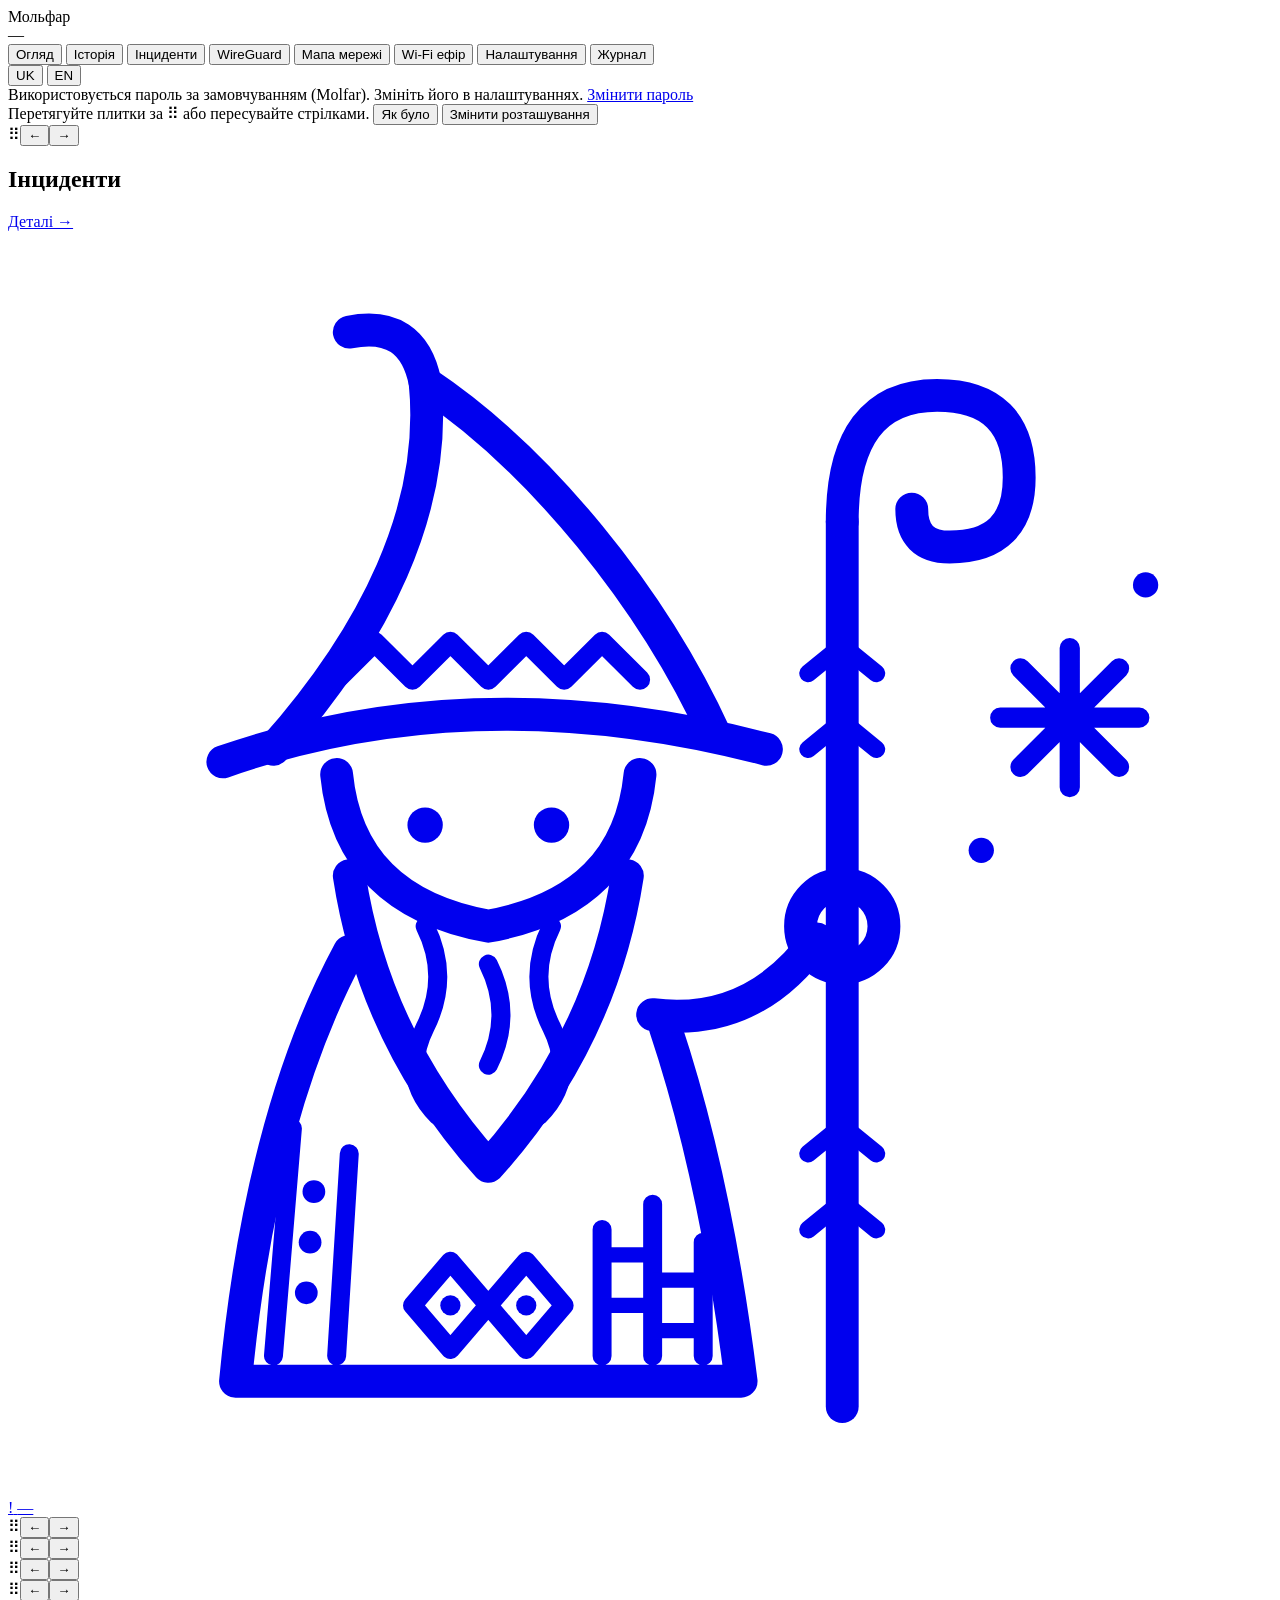
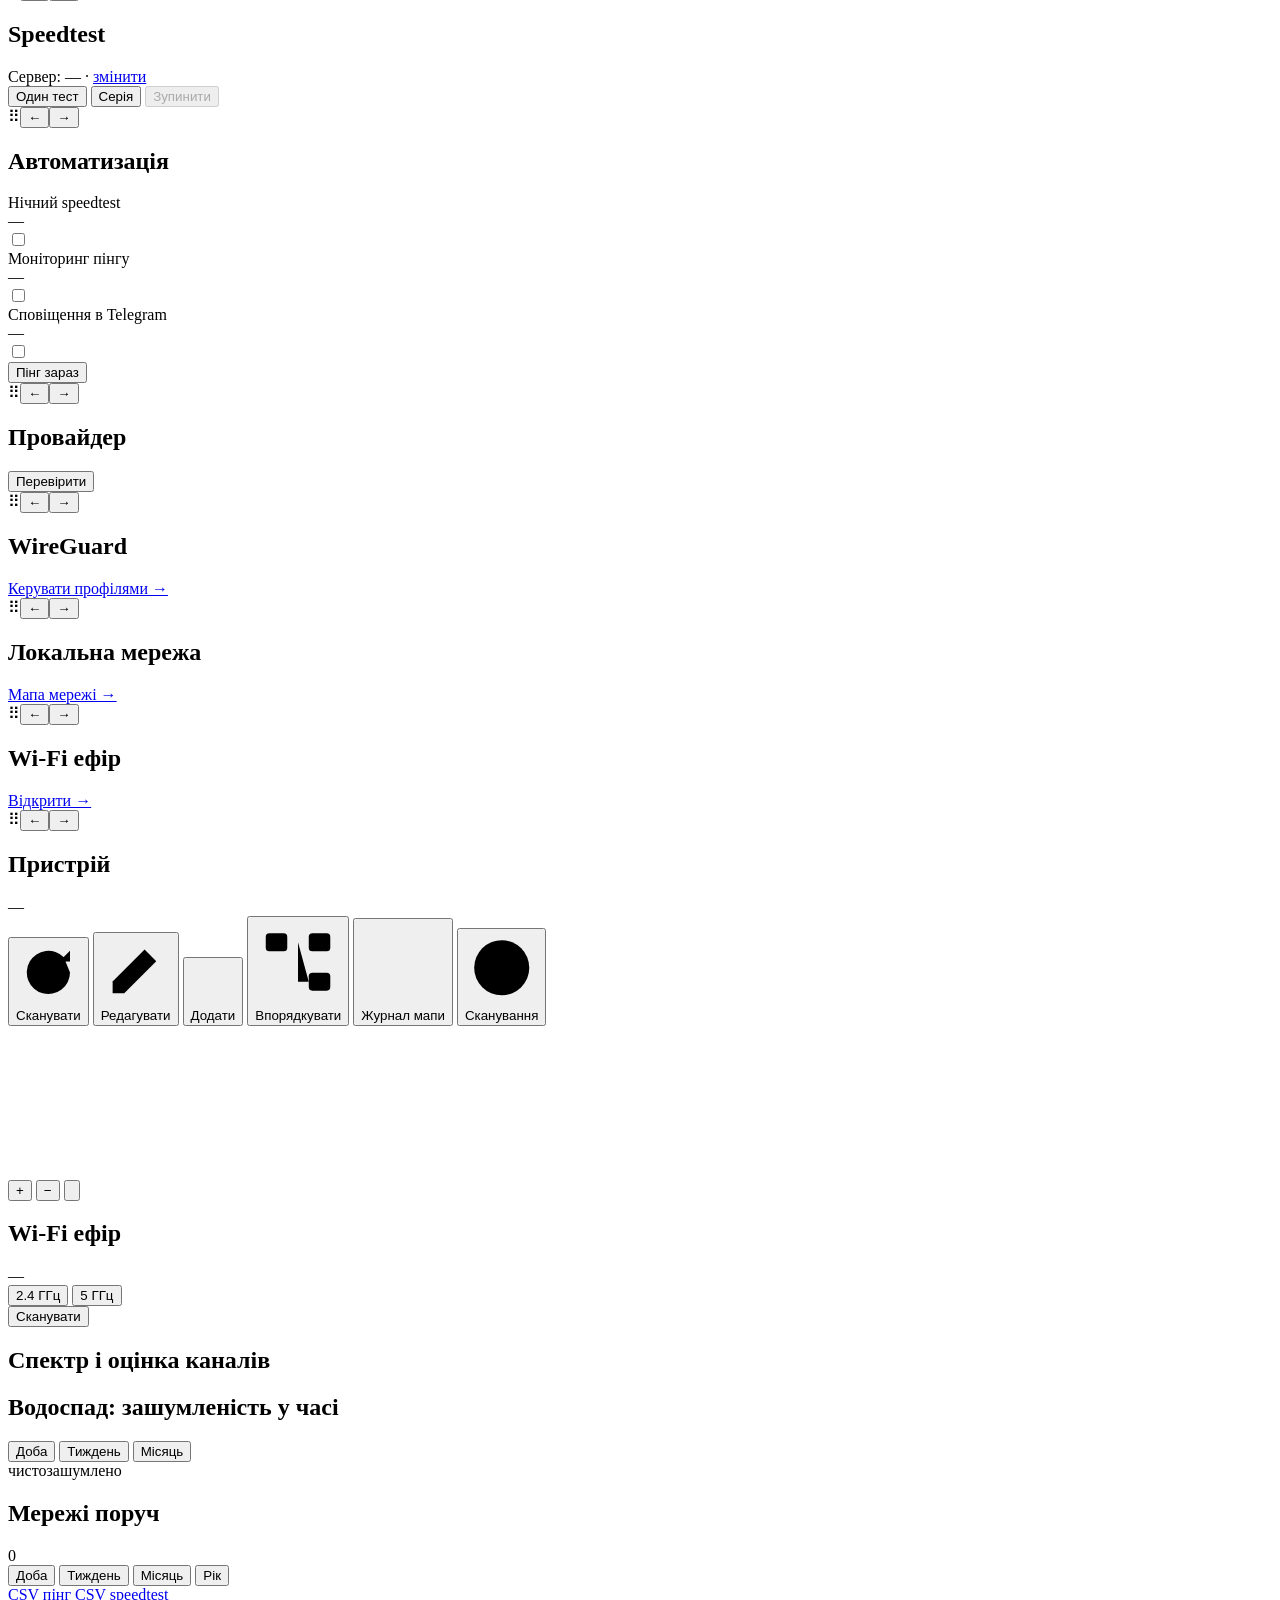
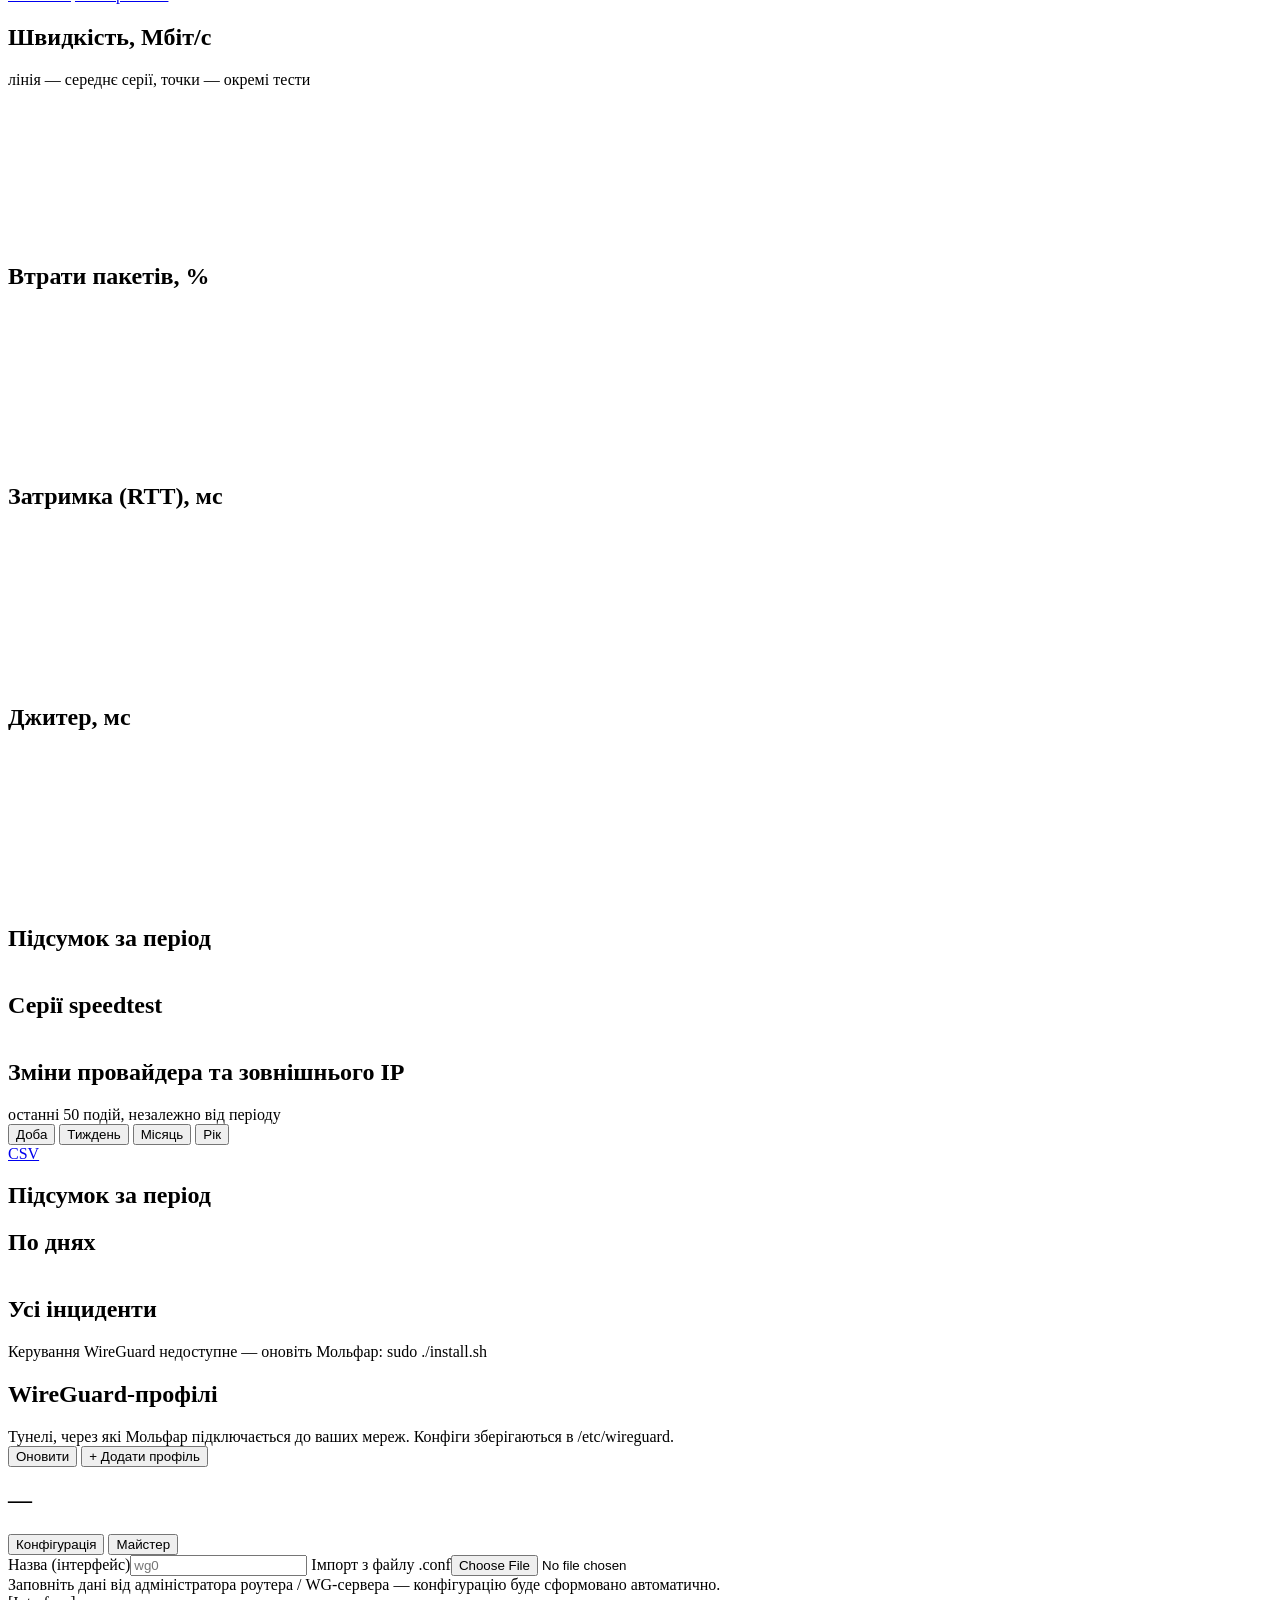
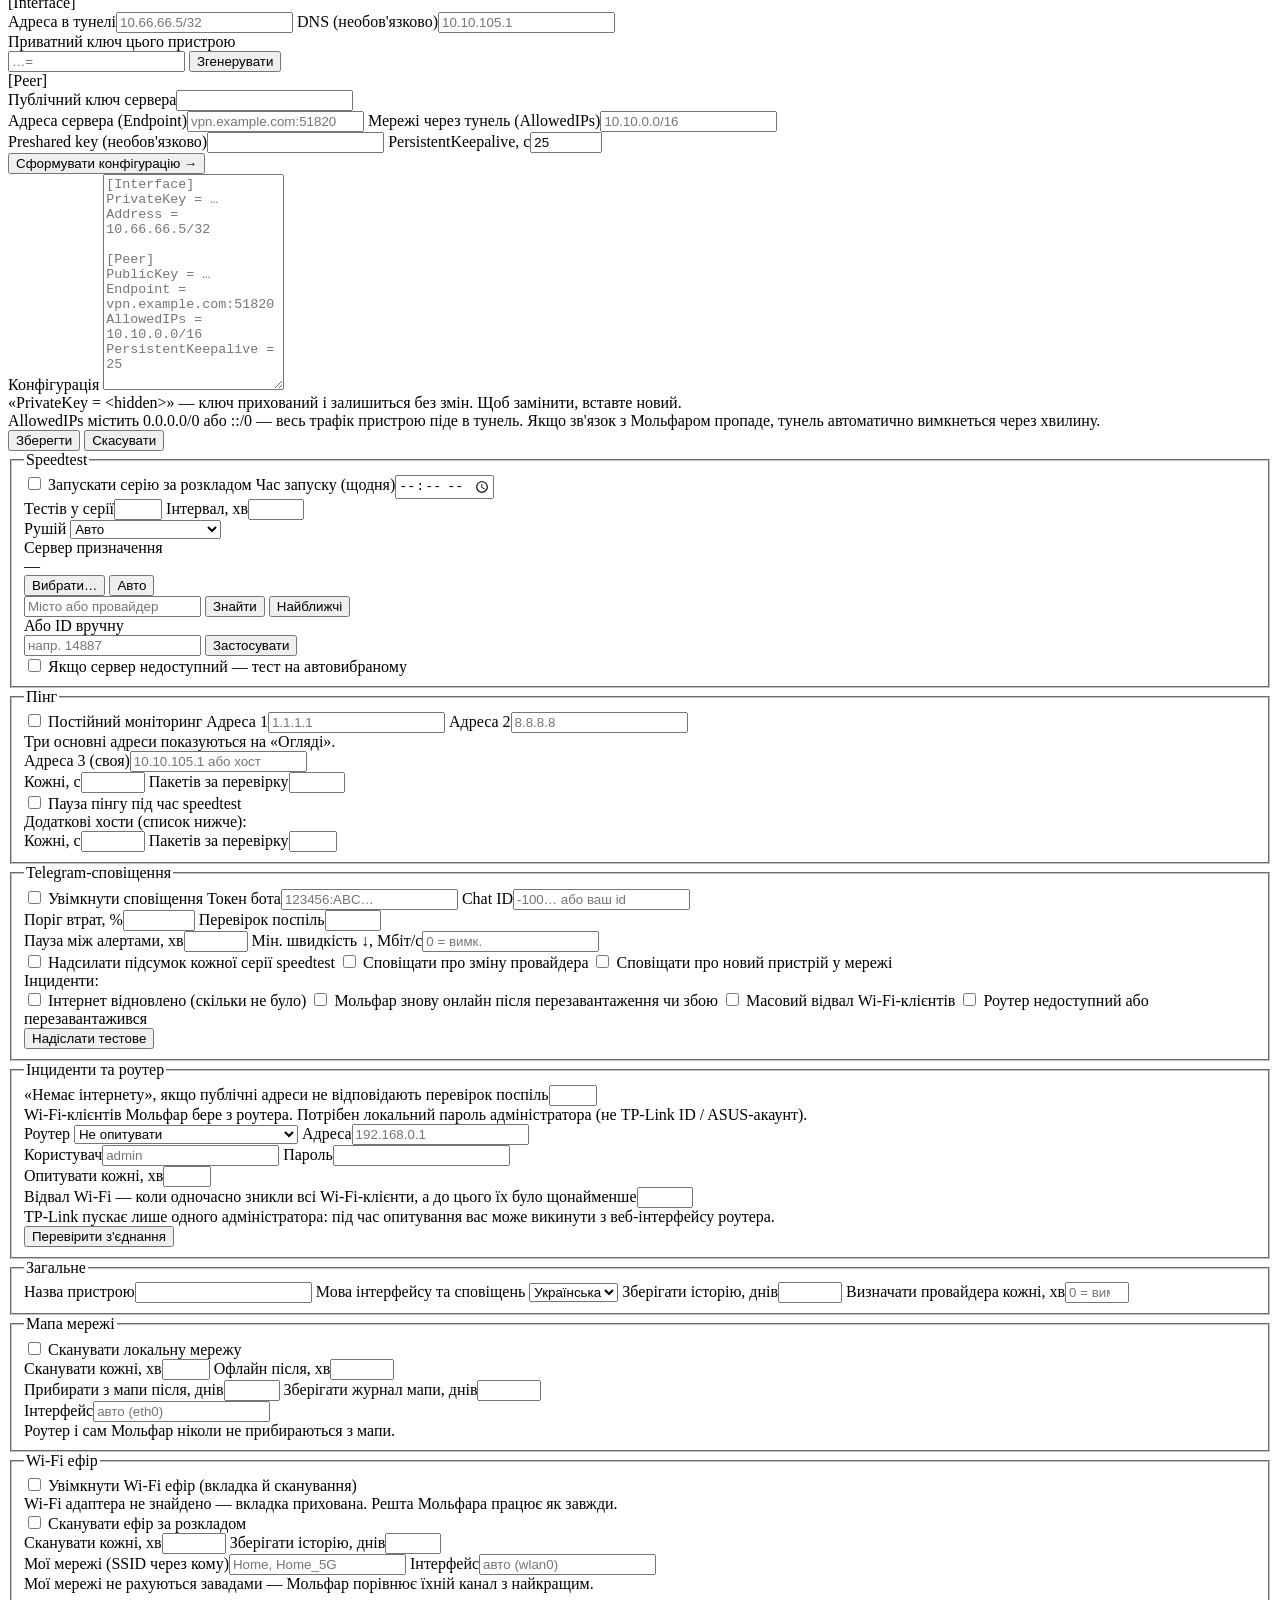
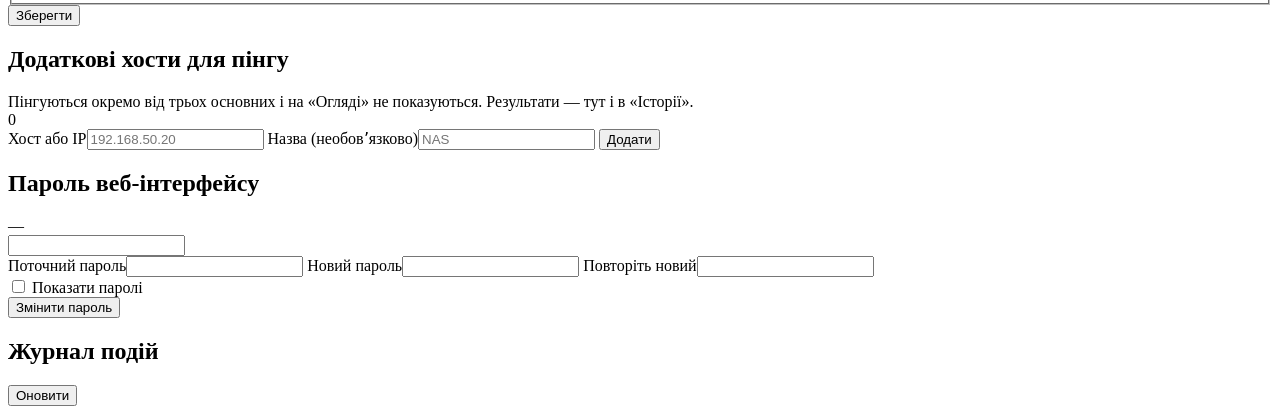
==== advanced-version_docker/molfar/static/index.html @ a14cc126 "update Molfar: add simple and advanced verion + docker compose file" ====
<!doctype html>
<html lang="uk">
<head>
<meta charset="utf-8">
<meta name="viewport" content="width=device-width, initial-scale=1">
<title>Мольфар</title>
<link rel="stylesheet" href="/static/style.css">
<link rel="stylesheet" href="/static/netmap.css">
<link rel="stylesheet" href="/static/wifi.css">
<link rel="icon" href="data:image/svg+xml,<svg xmlns='http://www.w3.org/2000/svg' viewBox='0 0 16 16'><circle cx='8' cy='8' r='6' fill='%2322c55e'/></svg>">
</head>
<body>
<header class="top">
  <div class="brand">
    <span class="dot" id="health-dot"></span>
    <div>
      <div class="title" data-i18n="brand">Мольфар</div>
      <div class="sub" id="device-sub">—</div>
    </div>
  </div>
  <nav class="tabs" id="tabs">
    <button data-tab="overview" class="active" data-i18n="tab_overview">Огляд</button>
    <button data-tab="history" data-i18n="tab_history">Історія</button>
    <button data-tab="incidents" data-i18n="tab_incidents" id="tab-btn-inc">Інциденти</button>
    <button data-tab="wg">WireGuard</button>
    <button data-tab="netmap" data-i18n="tab_netmap">Мапа мережі</button>
    <button data-tab="wifi" data-i18n="tab_wifi" class="hidden">Wi-Fi ефір</button>
    <button data-tab="settings" data-i18n="tab_settings">Налаштування</button>
    <button data-tab="events" data-i18n="tab_events">Журнал</button>
  </nav>
  <div class="seg lang" id="lang-switch" role="group" aria-label="Language">
    <button data-lang="uk">UK</button>
    <button data-lang="en">EN</button>
  </div>
</header>

<main>
  <div id="default-pw-warning" class="notice hidden">
    <span data-i18n="pw_default_warn">Використовується пароль за замовчуванням (Molfar). Змініть його в налаштуваннях.</span>
    <a href="#settings" id="link-password" data-i18n="pw_change_link">Змінити пароль</a>
  </div>

  <!-- ОГЛЯД -->
  <section id="tab-overview" class="tab active">
    <div class="dash-tools">
      <span class="muted small hidden" id="dash-hint" data-i18n="dash_hint">Перетягуйте плитки за ⠿ або пересувайте стрілками.</span>
      <button class="btn small hidden" id="dash-reset" type="button" data-i18n="dash_reset">Як було</button>
      <button class="btn small" id="dash-edit" type="button" aria-pressed="false" data-i18n="dash_edit">Змінити розташування</button>
    </div>
    <div class="dash" id="dash">
      <div class="card tile inc-ind" data-tile="inc"><div class="tile-bar"><span class="tile-grip" aria-hidden="true">⠿</span><button type="button" class="btn small tile-mv" data-mv="-1">←</button><button type="button" class="btn small tile-mv" data-mv="1">→</button></div>
        <div class="card-head"><h2 data-i18n="tab_incidents">Інциденти</h2><a href="#incidents" class="small" data-i18n="ind_details">Деталі →</a></div>
        <a href="#incidents" class="ind-body" id="inc-ind" aria-live="polite">
          <span class="ball ok" id="inc-ball" aria-hidden="true">
            <svg class="logo" xmlns="http://www.w3.org/2000/svg" aria-hidden="true" viewBox="0 0 100 100" fill="none" stroke="currentColor" stroke-width="2.6" stroke-linecap="round" stroke-linejoin="round">
            <g transform="translate(-4 1)">
            <path d="M25 40 C33 31 38 21 37 11 Q36 6 31 7"/>
            <path d="M37 11 C46 17 55 28 60 39"/>
            <path d="M21 41 Q41 34 64 40"/>
            <path d="M30 34.5 l3 -3 3 3 3 -3 3 3 3 -3 3 3 3 -3 3 3" stroke-width="1.6"/>
            <path d="M30 42 Q31 52 42 54 Q53 52 54 42"/>
            <circle cx="37" cy="46" r="1.4" fill="currentColor" stroke="none"/>
            <circle cx="47" cy="46" r="1.4" fill="currentColor" stroke="none"/>
            <path d="M31 50 Q33 63 42 73 Q51 63 53 50"/>
            <path d="M37 54 q2 4 0 8 q-2 4 1 7" stroke-width="1.5"/>
            <path d="M42 57 q2 4 0 8" stroke-width="1.5"/>
            <path d="M47 54 q-2 4 0 8 q2 4 -1 7" stroke-width="1.5"/>
            <path d="M31 56 Q24 69 22 90 L62 90 Q60 74 56 62"/>
            <path d="M26.5 70 L25 88 M31 72 L30 88" stroke-width="1.5"/>
            <circle cx="28.2" cy="75" r="0.9" fill="currentColor" stroke="none"/>
            <circle cx="27.9" cy="79" r="0.9" fill="currentColor" stroke="none"/>
            <circle cx="27.6" cy="83" r="0.9" fill="currentColor" stroke="none"/>
            <path d="M51 78 v10 M55 76 v12 M59 79 v9" stroke-width="1.5"/>
            <path d="M51 80 h4 M51 84 h4 M55 82 h4 M55 86 h4" stroke-width="1.2"/>
            <path d="M36 84 l3 -3.5 3 3.5 -3 3.5z M42 84 l3 -3.5 3 3.5 -3 3.5z" stroke-width="1.5"/>
            <circle cx="39" cy="84" r="0.8" fill="currentColor" stroke="none"/>
            <circle cx="45" cy="84" r="0.8" fill="currentColor" stroke="none"/>
            <path d="M55 61 Q63 62 68 55"/>
            <circle cx="70" cy="54" r="3.3"/>
            <path d="M70 92 L70 22"/>
            <path d="M70 22 Q70 12 77.5 12 Q84 12 84 18.5 Q84 24 78.5 24 Q75.5 24 75.5 21"/>
            <path d="M67.3 34 l2.7 -2.2 2.7 2.2 M67.3 40 l2.7 -2.2 2.7 2.2 M67.3 72 l2.7 -2.2 2.7 2.2 M67.3 78 l2.7 -2.2 2.7 2.2" stroke-width="1.4"/>
            <path d="M88 32 v11 M82.5 37.5 h11 M84.1 33.6 l7.8 7.8 M91.9 33.6 l-7.8 7.8" stroke-width="1.6"/>
            <circle cx="88" cy="37.5" r="1.4" fill="currentColor" stroke="none"/>
            <circle cx="81" cy="48" r="1" fill="currentColor" stroke="none"/>
            <circle cx="94" cy="27" r="1" fill="currentColor" stroke="none"/>
            </g>
            </svg>
            <span class="mark">!</span>
          </span>
          <span class="ind-text"><span class="ind-title" id="inc-ind-title">—</span><span class="muted small" id="inc-ind-sub"></span></span>
        </a>
      </div>
      <div class="card ping-card tile" data-tile="ping1"><div class="tile-bar"><span class="tile-grip" aria-hidden="true">⠿</span><button type="button" class="btn small tile-mv" data-mv="-1">←</button><button type="button" class="btn small tile-mv" data-mv="1">→</button></div><div class="tile-body"></div></div>
      <div class="card ping-card tile" data-tile="ping2"><div class="tile-bar"><span class="tile-grip" aria-hidden="true">⠿</span><button type="button" class="btn small tile-mv" data-mv="-1">←</button><button type="button" class="btn small tile-mv" data-mv="1">→</button></div><div class="tile-body"></div></div>
      <div class="card ping-card tile" data-tile="ping3"><div class="tile-bar"><span class="tile-grip" aria-hidden="true">⠿</span><button type="button" class="btn small tile-mv" data-mv="-1">←</button><button type="button" class="btn small tile-mv" data-mv="1">→</button></div><div class="tile-body"></div></div>

      <div class="card tile wide" data-tile="speed"><div class="tile-bar"><span class="tile-grip" aria-hidden="true">⠿</span><button type="button" class="btn small tile-mv" data-mv="-1">←</button><button type="button" class="btn small tile-mv" data-mv="1">→</button></div>
        <div class="card-head">
          <h2>Speedtest</h2>
          <span class="muted small" id="speed-engine"></span>
        </div>
        <div id="speed-progress" class="progress hidden"></div>
        <div class="metrics" id="speed-metrics"></div>
        <div class="muted small" id="speed-meta"></div>
        <div class="small" style="margin-top:6px"><span data-i18n="server">Сервер</span>: <span id="speed-server">—</span> · <a href="#settings" id="link-server" data-i18n="change">змінити</a></div>
        <div class="actions">
          <button class="btn primary" id="btn-single" data-i18n="btn_single">Один тест</button>
          <button class="btn" id="btn-series" data-i18n="btn_series">Серія</button>
          <button class="btn danger" id="btn-stop" disabled data-i18n="btn_stop">Зупинити</button>
        </div>
      </div>

      <div class="card tile wide" data-tile="auto"><div class="tile-bar"><span class="tile-grip" aria-hidden="true">⠿</span><button type="button" class="btn small tile-mv" data-mv="-1">←</button><button type="button" class="btn small tile-mv" data-mv="1">→</button></div>
        <div class="card-head"><h2 data-i18n="automation">Автоматизація</h2></div>
        <div class="toggle-row">
          <div>
            <div data-i18n="auto_speedtest">Нічний speedtest</div>
            <div class="muted small" id="sched-info">—</div>
          </div>
          <label class="switch"><input type="checkbox" id="tg-speedtest"><span></span></label>
        </div>
        <div class="toggle-row">
          <div>
            <div data-i18n="auto_ping">Моніторинг пінгу</div>
            <div class="muted small" id="ping-info">—</div>
          </div>
          <label class="switch"><input type="checkbox" id="tg-ping"><span></span></label>
        </div>
        <div class="toggle-row">
          <div>
            <div data-i18n="auto_alerts">Сповіщення в Telegram</div>
            <div class="muted small" id="alert-info">—</div>
          </div>
          <label class="switch"><input type="checkbox" id="tg-alert"><span></span></label>
        </div>
        <div class="actions">
          <button class="btn" id="btn-ping" data-i18n="btn_ping">Пінг зараз</button>
        </div>
      </div>

      <div class="card isp-card tile" data-tile="isp"><div class="tile-bar"><span class="tile-grip" aria-hidden="true">⠿</span><button type="button" class="btn small tile-mv" data-mv="-1">←</button><button type="button" class="btn small tile-mv" data-mv="1">→</button></div>
        <div class="card-head"><h2 data-i18n="isp_title">Провайдер</h2><button class="btn small" id="btn-isp-check" data-i18n="isp_check">Перевірити</button></div>
        <div id="isp"></div>
      </div>
      <div class="card tile" data-tile="wg"><div class="tile-bar"><span class="tile-grip" aria-hidden="true">⠿</span><button type="button" class="btn small tile-mv" data-mv="-1">←</button><button type="button" class="btn small tile-mv" data-mv="1">→</button></div>
        <div class="card-head"><h2>WireGuard</h2><a href="#wg" class="small" data-i18n="wg_manage">Керувати профілями →</a></div>
        <div id="wg"></div>
      </div>
      <div class="card tile" data-tile="lan"><div class="tile-bar"><span class="tile-grip" aria-hidden="true">⠿</span><button type="button" class="btn small tile-mv" data-mv="-1">←</button><button type="button" class="btn small tile-mv" data-mv="1">→</button></div>
        <div class="card-head"><h2 data-i18n="lan_title">Локальна мережа</h2><a href="#netmap" class="small" data-i18n="lan_open">Мапа мережі →</a></div>
        <div id="lan"></div>
      </div>
      <div class="card tile hidden" data-tile="wifi"><div class="tile-bar"><span class="tile-grip" aria-hidden="true">⠿</span><button type="button" class="btn small tile-mv" data-mv="-1">←</button><button type="button" class="btn small tile-mv" data-mv="1">→</button></div>
        <div class="card-head"><h2 data-i18n="tab_wifi">Wi-Fi ефір</h2><a href="#wifi" class="small" data-i18n="wf_open">Відкрити →</a></div>
        <div id="wifi-tile"></div>
      </div>
      <div class="card tile" data-tile="sys"><div class="tile-bar"><span class="tile-grip" aria-hidden="true">⠿</span><button type="button" class="btn small tile-mv" data-mv="-1">←</button><button type="button" class="btn small tile-mv" data-mv="1">→</button></div>
        <div class="card-head"><h2 data-i18n="device">Пристрій</h2></div>
        <div id="sys" class="kv"></div>
      </div>
    </div>
  </section>

  <!-- МАПА МЕРЕЖІ -->
  <section id="tab-netmap" class="tab">
    <div class="nm-toolbar">
      <div class="nm-summary">
        <div class="nm-chips" id="nm-chips"></div>
        <div class="muted small" id="nm-scanline">—</div>
      </div>
      <div class="nm-tools">
        <button class="btn small" id="nm-scan" type="button"><svg viewBox="0 0 24 24" aria-hidden="true"><path d="M20 12a8 8 0 1 1-2.3-5.6M20 4v4h-4"/></svg><span data-i18n="nm_scan_now">Сканувати</span></button>
        <button class="btn small" id="nm-edit" type="button" aria-pressed="false"><svg viewBox="0 0 24 24" aria-hidden="true"><path d="M4 20h4L19 9l-4-4L4 16z"/><path d="M13.5 6.5l4 4"/></svg><span data-i18n="nm_edit">Редагувати</span></button>
        <button class="btn small" id="nm-add" type="button"><svg viewBox="0 0 24 24" aria-hidden="true"><path d="M12 5v14M5 12h14"/></svg><span data-i18n="nm_add">Додати</span></button>
        <button class="btn small" id="nm-auto" type="button"><svg viewBox="0 0 24 24" aria-hidden="true"><rect x="3" y="4" width="6" height="5" rx="1"/><rect x="15" y="4" width="6" height="5" rx="1"/><rect x="15" y="15" width="6" height="5" rx="1"/><path d="M9 6.5h6M12 6.5v11h3"/></svg><span data-i18n="nm_arrange">Впорядкувати</span></button>
        <button class="btn small" id="nm-log" type="button"><svg viewBox="0 0 24 24" aria-hidden="true"><path d="M8 6h12M8 12h12M8 18h12M4 6h.01M4 12h.01M4 18h.01"/></svg><span data-i18n="nm_log">Журнал мапи</span></button>
        <button class="btn small" id="nm-info" type="button"><svg viewBox="0 0 24 24" aria-hidden="true"><circle cx="12" cy="12" r="9"/><path d="M12 11v6M12 7.5v.01"/></svg><span data-i18n="nm_scan_state">Сканування</span></button>
      </div>
    </div>
    <div class="nm-wrap" id="nm-wrap">
      <svg id="nm-cv" role="img"><g id="nm-world"><g id="nm-edges"></g><g id="nm-nodes"></g></g></svg>
      <div class="nm-hint hidden" id="nm-hint" data-i18n="nm_hint_edit"></div>
      <div class="nm-banner hidden" id="nm-banner"></div>
      <div class="nm-legend" id="nm-legend"></div>
      <div class="nm-zoom">
        <button class="btn" id="nm-z-in" type="button">+</button>
        <button class="btn" id="nm-z-out" type="button">−</button>
        <button class="btn" id="nm-z-fit" type="button"><svg viewBox="0 0 24 24" aria-hidden="true"><path d="M4 9V4h5M20 9V4h-5M4 15v5h5M20 15v5h-5"/></svg></button>
      </div>
      <aside class="nm-panel hidden" id="nm-panel"></aside>
      <div class="nm-toast hidden" id="nm-toast"></div>
    </div>
  </section>

  <!-- WI-FI ЕФІР -->
  <section id="tab-wifi" class="tab">
    <div class="toolbar">
      <div>
        <h2 data-i18n="tab_wifi">Wi-Fi ефір</h2>
        <div class="muted small" id="wf-line">—</div>
      </div>
      <div class="toolbar-right">
        <div class="seg" id="wf-band" role="group" aria-label="Band">
          <button type="button" data-band="2.4">2.4 ГГц</button>
          <button type="button" data-band="5">5 ГГц</button>
        </div>
        <button class="btn primary" id="wf-scan" type="button" data-i18n="wf_scan">Сканувати</button>
      </div>
    </div>
    <div id="wf-notice"></div>
    <div id="wf-body" class="hidden">
      <div class="card" id="wf-rec"></div>
      <div class="card">
        <div class="card-head"><h2 data-i18n="wf_spec_title">Спектр і оцінка каналів</h2></div>
        <div class="wf-plot" id="wf-spec"></div>
        <div class="wf-legend" id="wf-spec-legend"></div>
        <div class="muted small wf-dfs-note hidden" id="wf-dfs-note"></div>
      </div>
      <div class="card">
        <div class="card-head">
          <div><h2 data-i18n="wf_fall_title">Водоспад: зашумленість у часі</h2><div class="muted small" id="wf-fall-n"></div></div>
          <div class="seg" id="wf-range" role="group">
            <button type="button" data-range="day" data-i18n="wf_r_day">Доба</button>
            <button type="button" data-range="week" data-i18n="wf_r_week">Тиждень</button>
            <button type="button" data-range="month" data-i18n="wf_r_month">Місяць</button>
          </div>
        </div>
        <div class="wf-plot" id="wf-fall"></div>
        <div class="wf-legend"><span data-i18n="wf_lvl_ok">чисто</span><span class="wf-grad" aria-hidden="true"></span><span data-i18n="wf_lvl_bad">зашумлено</span></div>
        <div class="wf-period" id="wf-period"></div>
      </div>
      <div class="card">
        <div class="card-head"><h2 data-i18n="wf_nets_title">Мережі поруч</h2><span class="badge" id="wf-net-count">0</span></div>
        <div class="table-wrap"><table id="wf-table" class="wf-table"></table></div>
      </div>
    </div>
  </section>

  <!-- ІСТОРІЯ -->
  <section id="tab-history" class="tab">
    <div class="toolbar">
      <div class="seg" id="range">
        <button data-r="day" class="active" data-i18n="r_day">Доба</button>
        <button data-r="week" data-i18n="r_week">Тиждень</button>
        <button data-r="month" data-i18n="r_month">Місяць</button>
        <button data-r="year" data-i18n="r_year">Рік</button>
      </div>
      <div class="toolbar-right">
        <a class="btn small" id="csv-ping" href="#" data-i18n="csv_ping">CSV пінг</a>
        <a class="btn small" id="csv-speed" href="#">CSV speedtest</a>
      </div>
    </div>

    <div class="card">
      <div class="card-head"><h2 data-i18n="h_speed">Швидкість, Мбіт/с</h2><span class="muted small" data-i18n="h_speed_note">лінія — середнє серії, точки — окремі тести</span></div>
      <div class="chart"><canvas id="ch-speed"></canvas></div>
    </div>
    <div class="card">
      <div class="card-head"><h2 data-i18n="h_loss">Втрати пакетів, %</h2></div>
      <div class="chart"><canvas id="ch-loss"></canvas></div>
    </div>
    <div class="grid two">
      <div class="card">
        <div class="card-head"><h2 data-i18n="h_rtt">Затримка (RTT), мс</h2></div>
        <div class="chart"><canvas id="ch-rtt"></canvas></div>
      </div>
      <div class="card">
        <div class="card-head"><h2 data-i18n="h_jitter">Джитер, мс</h2></div>
        <div class="chart"><canvas id="ch-jitter"></canvas></div>
      </div>
    </div>
    <div class="card">
      <div class="card-head"><h2 data-i18n="h_summary">Підсумок за період</h2></div>
      <div class="table-wrap"><table id="summary-table"></table></div>
    </div>
    <div class="card">
      <div class="card-head"><h2 data-i18n="h_series">Серії speedtest</h2></div>
      <div class="table-wrap"><table id="series-table"></table></div>
    </div>
    <div class="card">
      <div class="card-head"><h2 data-i18n="h_isp_history">Зміни провайдера та зовнішнього IP</h2><span class="muted small" data-i18n="h_isp_history_note">останні 50 подій, незалежно від періоду</span></div>
      <div class="table-wrap"><table id="isp-table"></table></div>
    </div>
  </section>

  <!-- ІНЦИДЕНТИ -->
  <section id="tab-incidents" class="tab">
    <div class="toolbar">
      <div class="seg" id="inc-range">
        <button data-r="day" class="active" data-i18n="r_day">Доба</button>
        <button data-r="week" data-i18n="r_week">Тиждень</button>
        <button data-r="month" data-i18n="r_month">Місяць</button>
        <button data-r="year" data-i18n="r_year">Рік</button>
      </div>
      <div class="toolbar-right">
        <span id="inc-now"></span>
        <a class="btn small" id="csv-inc" href="#">CSV</a>
      </div>
    </div>
    <div class="card inc-card">
      <div class="card-head"><h2 data-i18n="inc_summary">Підсумок за період</h2></div>
      <div class="inc-tiles" id="inc-tiles"></div>
      <div class="inc-timeline" id="inc-timeline"></div>
    </div>
    <div class="card inc-card">
      <div class="card-head"><h2 id="inc-period-title" data-i18n="h_inc_by_period">По днях</h2></div>
      <div class="table-wrap"><table id="inc-period-table" class="inc-period"></table></div>
    </div>
    <div class="card inc-card">
      <div class="card-head"><h2 data-i18n="h_inc_list">Усі інциденти</h2></div>
      <div class="table-wrap"><table id="inc-table"></table></div>
    </div>
  </section>

  <!-- WIREGUARD -->
  <section id="tab-wg" class="tab">
    <div id="wg-unavailable" class="notice hidden"><span data-i18n="wg_unavail_notice">Керування WireGuard недоступне — оновіть Мольфар: sudo ./install.sh</span></div>
    <div class="toolbar">
      <div>
        <h2 data-i18n="wg_profiles">WireGuard-профілі</h2>
        <div class="muted small" data-i18n="wg_profiles_note">Тунелі, через які Мольфар підключається до ваших мереж. Конфіги зберігаються в /etc/wireguard.</div>
      </div>
      <div class="toolbar-right">
        <button class="btn small" id="btn-wg-reload" data-i18n="refresh">Оновити</button>
        <button class="btn primary small" id="btn-wg-add" data-i18n="wg_add">+ Додати профіль</button>
      </div>
    </div>

    <form id="wg-editor" class="card hidden" autocomplete="off">
      <div class="card-head">
        <h2 id="wg-editor-title">—</h2>
        <div class="seg" id="wg-mode">
          <button type="button" data-mode="text" class="active" data-i18n="wg_mode_text">Конфігурація</button>
          <button type="button" data-mode="wizard" data-i18n="wg_mode_wizard">Майстер</button>
        </div>
      </div>
      <div class="row2">
        <label><span data-i18n="wg_name">Назва (інтерфейс)</span><input type="text" name="name" maxlength="15" placeholder="wg0" required></label>
        <label class="file-label"><span data-i18n="wg_import">Імпорт з файлу .conf</span><input type="file" id="wg-file" accept=".conf,text/plain"></label>
      </div>

      <div id="wg-wizard" class="hidden">
        <div class="muted small" data-i18n="wg_wizard_note">Заповніть дані від адміністратора роутера / WG-сервера — конфігурацію буде сформовано автоматично.</div>
        <div class="wg-section-title">[Interface]</div>
        <div class="row2">
          <label><span data-i18n="wg_w_address">Адреса в тунелі</span><input type="text" name="w_address" placeholder="10.66.66.5/32"></label>
          <label><span data-i18n="wg_w_dns">DNS (необов'язково)</span><input type="text" name="w_dns" placeholder="10.10.105.1"></label>
        </div>
        <label><span data-i18n="wg_w_privkey">Приватний ключ цього пристрою</span>
          <div class="search-row">
            <input type="text" name="w_privkey" class="mono" placeholder="…=" spellcheck="false">
            <button type="button" class="btn small" id="btn-wg-keygen" data-i18n="wg_w_gen">Згенерувати</button>
          </div>
        </label>
        <div class="small" id="wg-w-pub"></div>
        <div class="wg-section-title">[Peer]</div>
        <label><span data-i18n="wg_w_peerpub">Публічний ключ сервера</span><input type="text" name="w_peerpub" class="mono" spellcheck="false"></label>
        <div class="row2">
          <label><span data-i18n="wg_w_endpoint">Адреса сервера (Endpoint)</span><input type="text" name="w_endpoint" placeholder="vpn.example.com:51820"></label>
          <label><span data-i18n="wg_w_allowed">Мережі через тунель (AllowedIPs)</span><input type="text" name="w_allowed" placeholder="10.10.0.0/16"></label>
        </div>
        <div class="row2">
          <label><span data-i18n="wg_w_psk">Preshared key (необов'язково)</span><input type="text" name="w_psk" class="mono" spellcheck="false"></label>
          <label><span data-i18n="wg_w_keepalive">PersistentKeepalive, с</span><input type="number" name="w_keepalive" min="0" max="65535" value="25"></label>
        </div>
        <div class="actions"><button type="button" class="btn" id="btn-wg-build" data-i18n="wg_w_build">Сформувати конфігурацію →</button></div>
      </div>

      <div id="wg-text">
        <label><span data-i18n="wg_config">Конфігурація</span>
          <textarea name="config" class="mono" rows="14" spellcheck="false" placeholder="[Interface]&#10;PrivateKey = …&#10;Address = 10.66.66.5/32&#10;&#10;[Peer]&#10;PublicKey = …&#10;Endpoint = vpn.example.com:51820&#10;AllowedIPs = 10.10.0.0/16&#10;PersistentKeepalive = 25"></textarea>
        </label>
        <div class="muted small" id="wg-hidden-note" data-i18n="wg_hidden_note">«PrivateKey = &lt;hidden&gt;» — ключ прихований і залишиться без змін. Щоб замінити, вставте новий.</div>
        <div class="warn-box hidden" id="wg-dns-warn"></div>
        <div class="warn-box hidden" id="wg-fulltunnel" data-i18n="wg_fulltunnel">AllowedIPs містить 0.0.0.0/0 або ::/0 — весь трафік пристрою піде в тунель. Якщо зв'язок з Мольфаром пропаде, тунель автоматично вимкнеться через хвилину.</div>
      </div>
      <div class="actions">
        <button type="submit" class="btn primary" data-i18n="save">Зберегти</button>
        <button type="button" class="btn" id="btn-wg-cancel" data-i18n="cancel">Скасувати</button>
      </div>
    </form>

    <div id="wg-list"></div>
  </section>

  <!-- НАЛАШТУВАННЯ -->
  <section id="tab-settings" class="tab">
    <form id="settings-form" autocomplete="off">
      <div class="grid two">
        <fieldset class="card">
          <legend>Speedtest</legend>
          <label class="check"><input type="checkbox" name="speedtest_enabled"> <span data-i18n="s_sched">Запускати серію за розкладом</span></label>
          <label><span data-i18n="s_time">Час запуску (щодня)</span><input type="time" name="speedtest_time" required></label>
          <div class="row2">
            <label><span data-i18n="s_runs">Тестів у серії</span><input type="number" name="speedtest_runs" min="1" max="20"></label>
            <label><span data-i18n="s_interval">Інтервал, хв</span><input type="number" name="speedtest_interval_min" min="1" max="120"></label>
          </div>
          <div class="row2">
            <label><span data-i18n="s_engine">Рушій</span>
              <select name="speedtest_engine">
                <option value="auto" data-i18n="auto">Авто</option>
                <option value="ookla">Ookla CLI</option>
                <option value="python">speedtest-cli (Python)</option>
              </select>
            </label>
          </div>
          <div class="server-pick">
            <div class="server-current">
              <div>
                <div class="muted small" data-i18n="s_server">Сервер призначення</div>
                <div id="server-label">—</div>
              </div>
              <div class="actions tight">
                <button type="button" class="btn small" id="btn-server-open" data-i18n="s_pick">Вибрати…</button>
                <button type="button" class="btn small" id="btn-server-auto" data-i18n="auto">Авто</button>
              </div>
            </div>
            <input type="hidden" name="speedtest_server_id">
            <input type="hidden" name="speedtest_server_name">
            <div id="server-panel" class="hidden">
              <div class="search-row">
                <input type="text" id="server-search" data-i18n-ph="s_search_ph" placeholder="Місто або провайдер" maxlength="60">
                <button type="button" class="btn small" id="btn-server-search" data-i18n="s_find">Знайти</button>
                <button type="button" class="btn small" id="btn-server-near" data-i18n="s_nearest">Найближчі</button>
              </div>
              <div class="muted small" id="server-status"></div>
              <div class="server-list" id="server-list"></div>
              <label><span data-i18n="s_manual">Або ID вручну</span>
                <div class="search-row">
                  <input type="text" id="server-manual" inputmode="numeric" data-i18n-ph="s_manual_ph" placeholder="напр. 14887">
                  <button type="button" class="btn small" id="btn-server-manual" data-i18n="apply">Застосувати</button>
                </div>
              </label>
            </div>
            <label class="check"><input type="checkbox" name="speedtest_fallback_auto"> <span data-i18n="s_fallback">Якщо сервер недоступний — тест на автовибраному</span></label>
          </div>
        </fieldset>

        <fieldset class="card">
          <legend data-i18n="ping">Пінг</legend>
          <label class="check"><input type="checkbox" name="ping_enabled"> <span data-i18n="p_enabled">Постійний моніторинг</span></label>
          <label><span data-i18n="p_t1">Адреса 1</span><input type="text" name="ping_targets.0" placeholder="1.1.1.1"></label>
          <label><span data-i18n="p_t2">Адреса 2</span><input type="text" name="ping_targets.1" placeholder="8.8.8.8"></label>
          <div class="muted small" data-i18n="p_main_note">Три основні адреси показуються на «Огляді».</div>
          <label><span data-i18n="p_t3">Адреса 3 (своя)</span><input type="text" name="ping_targets.2" data-i18n-ph="p_t3_ph" placeholder="10.10.105.1 або хост"></label>
          <div class="row2">
            <label><span data-i18n="p_every">Кожні, с</span><input type="number" name="ping_interval_sec" min="10" max="3600"></label>
            <label><span data-i18n="p_count">Пакетів за перевірку</span><input type="number" name="ping_count" min="3" max="100"></label>
          </div>
          <label class="check"><input type="checkbox" name="ping_pause_during_speedtest"> <span data-i18n="p_pause">Пауза пінгу під час speedtest</span></label>
          <div class="muted small" data-i18n="px_sched">Додаткові хости (список нижче):</div>
          <div class="row2">
            <label><span data-i18n="p_every">Кожні, с</span><input type="number" name="ping_extra_interval_sec" min="30" max="3600"></label>
            <label><span data-i18n="p_count">Пакетів за перевірку</span><input type="number" name="ping_extra_count" min="3" max="50"></label>
          </div>
        </fieldset>

        <fieldset class="card">
          <legend data-i18n="tg_legend">Telegram-сповіщення</legend>
          <label class="check"><input type="checkbox" name="alert_enabled"> <span data-i18n="tg_enable">Увімкнути сповіщення</span></label>
          <label><span data-i18n="tg_token">Токен бота</span><input type="password" name="tg_token" placeholder="123456:ABC…"></label>
          <label>Chat ID<input type="text" name="tg_chat_id" data-i18n-ph="tg_chat_ph" placeholder="-100… або ваш id"></label>
          <div class="row2">
            <label><span data-i18n="tg_loss">Поріг втрат, %</span><input type="number" name="alert_loss_pct" min="1" max="100" step="0.5"></label>
            <label><span data-i18n="tg_consec">Перевірок поспіль</span><input type="number" name="alert_consecutive" min="1" max="100"></label>
          </div>
          <div class="row2">
            <label><span data-i18n="tg_cooldown">Пауза між алертами, хв</span><input type="number" name="alert_cooldown_min" min="0" max="1440"></label>
            <label><span data-i18n="tg_minspeed">Мін. швидкість ↓, Мбіт/с</span><input type="number" name="alert_speed_min_mbps" min="0" step="1" data-i18n-ph="tg_minspeed_ph" placeholder="0 = вимк."></label>
          </div>
          <label class="check"><input type="checkbox" name="tg_series_report"> <span data-i18n="tg_report">Надсилати підсумок кожної серії speedtest</span></label>
          <label class="check"><input type="checkbox" name="alert_isp_change"> <span data-i18n="tg_isp">Сповіщати про зміну провайдера</span></label>
          <label class="check"><input type="checkbox" name="net_alert_new"> <span data-i18n="tg_net_new">Сповіщати про новий пристрій у мережі</span></label>
          <div class="muted small" data-i18n="tg_inc_head">Інциденти:</div>
          <label class="check"><input type="checkbox" name="alert_inc_internet"> <span data-i18n="tg_inc_internet">Інтернет відновлено (скільки не було)</span></label>
          <label class="check"><input type="checkbox" name="alert_inc_molfar"> <span data-i18n="tg_inc_molfar">Мольфар знову онлайн після перезавантаження чи збою</span></label>
          <label class="check"><input type="checkbox" name="alert_inc_wifi"> <span data-i18n="tg_inc_wifi">Масовий відвал Wi-Fi-клієнтів</span></label>
          <label class="check"><input type="checkbox" name="alert_inc_router"> <span data-i18n="tg_inc_router">Роутер недоступний або перезавантажився</span></label>
          <div class="actions"><button type="button" class="btn" id="btn-tg-test" data-i18n="tg_test">Надіслати тестове</button></div>
        </fieldset>

        <fieldset class="card" id="router-fieldset">
          <legend data-i18n="r_legend">Інциденти та роутер</legend>
          <label><span data-i18n="r_inet_confirm">«Немає інтернету», якщо публічні адреси не відповідають перевірок поспіль</span><input type="number" name="inc_inet_confirm" min="1" max="10"></label>
          <div class="muted small" data-i18n="r_note">Wi-Fi-клієнтів Мольфар бере з роутера. Потрібен локальний пароль адміністратора (не TP-Link ID / ASUS-акаунт).</div>
          <div class="row2">
            <label><span data-i18n="r_type">Роутер</span>
              <select name="router_type">
                <option value="none" data-i18n="r_none">Не опитувати</option>
                <option value="tplink">TP-Link (Archer C64…)</option>
                <option value="asus">ASUS (ExpertWiFi EBR63, RT-…)</option>
              </select>
            </label>
            <label><span data-i18n="r_host">Адреса</span><input type="text" name="router_host" placeholder="192.168.0.1"></label>
          </div>
          <div class="row2">
            <label><span data-i18n="r_user">Користувач</span><input type="text" name="router_user" placeholder="admin" autocomplete="off"></label>
            <label><span data-i18n="r_password">Пароль</span><input type="password" name="router_password" autocomplete="new-password"></label>
          </div>
          <div class="row2">
            <label><span data-i18n="r_poll">Опитувати кожні, хв</span><input type="number" name="router_poll_min" min="1" max="60"></label>
          </div>
          <label><span data-i18n="r_drop_min">Відвал Wi-Fi — коли одночасно зникли всі Wi-Fi-клієнти, а до цього їх було щонайменше</span><input type="number" name="wifi_drop_min" min="1" max="100"></label>
          <div class="muted small warn-text hidden" id="r-tplink-note" data-i18n="r_tplink_note">TP-Link пускає лише одного адміністратора: під час опитування вас може викинути з веб-інтерфейсу роутера.</div>
          <div class="actions"><button type="button" class="btn" id="btn-router-test" data-i18n="r_test">Перевірити з'єднання</button><span class="small" id="router-test-res"></span></div>
        </fieldset>

        <fieldset class="card">
          <legend data-i18n="general">Загальне</legend>
          <label><span data-i18n="g_name">Назва пристрою</span><input type="text" name="device_name" maxlength="40"></label>
          <label><span data-i18n="g_lang">Мова інтерфейсу та сповіщень</span>
            <select name="language">
              <option value="uk">Українська</option>
              <option value="en">English</option>
            </select>
          </label>
          <label><span data-i18n="g_retention">Зберігати історію, днів</span><input type="number" name="retention_days" min="7" max="1825"></label>
          <label><span data-i18n="g_isp_every">Визначати провайдера кожні, хв</span><input type="number" name="isp_check_min" min="0" max="1440" data-i18n-ph="g_isp_every_ph" placeholder="0 = вимк."></label>
        </fieldset>

        <fieldset class="card" id="settings-netmap">
          <legend data-i18n="tab_netmap">Мапа мережі</legend>
          <label class="check"><input type="checkbox" name="net_enabled"> <span data-i18n="s_net_enabled">Сканувати локальну мережу</span></label>
          <div class="row2">
            <label><span data-i18n="s_net_every">Сканувати кожні, хв</span><input type="number" name="net_scan_min" min="1" max="60"></label>
            <label><span data-i18n="s_net_offline">Офлайн після, хв</span><input type="number" name="net_offline_min" min="2" max="1440"></label>
          </div>
          <div class="row2">
            <label><span data-i18n="s_net_stale">Прибирати з мапи після, днів</span><input type="number" name="net_stale_days" min="1" max="365"></label>
            <label><span data-i18n="s_net_log">Зберігати журнал мапи, днів</span><input type="number" name="net_log_days" min="30" max="1825"></label>
          </div>
          <label><span data-i18n="s_net_iface">Інтерфейс</span><input type="text" name="net_iface" maxlength="15" class="mono" data-i18n-ph="s_net_iface_ph" placeholder="авто (eth0)"></label>
          <div class="muted small" data-i18n="s_net_note">Роутер і сам Мольфар ніколи не прибираються з мапи.</div>
        </fieldset>

        <fieldset class="card" id="settings-wifi">
          <legend data-i18n="tab_wifi">Wi-Fi ефір</legend>
          <label class="check"><input type="checkbox" name="wifi_air"> <span data-i18n="s_wifi_air">Увімкнути Wi-Fi ефір (вкладка й сканування)</span></label>
          <div class="muted small hidden" id="s-wifi-noiface" data-i18n="s_wifi_noiface">Wi-Fi адаптера не знайдено — вкладка прихована. Решта Мольфара працює як завжди.</div>
          <label class="check"><input type="checkbox" name="wifi_enabled"> <span data-i18n="s_wifi_enabled">Сканувати ефір за розкладом</span></label>
          <div class="row2">
            <label><span data-i18n="s_wifi_every">Сканувати кожні, хв</span><input type="number" name="wifi_scan_min" min="5" max="1440"></label>
            <label><span data-i18n="s_wifi_keep">Зберігати історію, днів</span><input type="number" name="wifi_keep_days" min="1" max="365"></label>
          </div>
          <label><span data-i18n="s_wifi_mine">Мої мережі (SSID через кому)</span><input type="text" name="wifi_my_ssid" maxlength="300" data-i18n-ph="s_wifi_mine_ph" placeholder="Home, Home_5G"></label>
          <label><span data-i18n="s_wifi_iface">Інтерфейс</span><input type="text" name="wifi_iface" maxlength="15" class="mono" data-i18n-ph="s_wifi_iface_ph" placeholder="авто (wlan0)"></label>
          <div class="muted small" data-i18n="s_wifi_note">Мої мережі не рахуються завадами — Мольфар порівнює їхній канал з найкращим.</div>
        </fieldset>
      </div>
      <div class="save-bar">
        <span class="muted small" id="save-status"></span>
        <button type="submit" class="btn primary" data-i18n="save">Зберегти</button>
      </div>
    </form>

    <div class="card" id="ping-extra">
      <div class="card-head">
        <div>
          <h2 data-i18n="px_title">Додаткові хости для пінгу</h2>
          <div class="muted small" data-i18n="px_note">Пінгуються окремо від трьох основних і на «Огляді» не показуються. Результати — тут і в «Історії».</div>
        </div>
        <span class="badge" id="px-count">0</span>
      </div>
      <form id="px-form" class="px-add" autocomplete="off" novalidate>
        <label><span data-i18n="px_host">Хост або IP</span><input type="text" id="px-host" maxlength="253" placeholder="192.168.50.20" spellcheck="false"></label>
        <label><span data-i18n="px_name">Назва (необовʼязково)</span><input type="text" id="px-name" maxlength="40" data-i18n-ph="px_name_ph" placeholder="NAS"></label>
        <button type="submit" class="btn primary" id="px-add" data-i18n="px_add">Додати</button>
      </form>
      <div class="warn-box bad hidden" id="px-error" role="alert"></div>
      <div class="table-wrap"><table id="px-table"></table></div>
    </div>

    <form id="password-form" class="card pw-card" autocomplete="off">
      <h2 data-i18n="pw_title">Пароль веб-інтерфейсу</h2>
      <div class="muted small" id="pw-info">—</div>
      <input type="text" name="username" autocomplete="username" class="hidden" tabindex="-1" aria-hidden="true">
      <div class="pw-grid">
        <label><span data-i18n="pw_current">Поточний пароль</span><input type="password" name="current" autocomplete="current-password"></label>
        <label><span data-i18n="pw_new">Новий пароль</span><input type="password" name="new" autocomplete="new-password" minlength="6" maxlength="128" required></label>
        <label><span data-i18n="pw_repeat">Повторіть новий</span><input type="password" name="repeat" autocomplete="new-password" minlength="6" maxlength="128" required></label>
      </div>
      <label class="check"><input type="checkbox" id="pw-show"> <span data-i18n="pw_show">Показати паролі</span></label>
      <div class="actions"><button type="submit" class="btn primary" data-i18n="pw_submit">Змінити пароль</button></div>
    </form>
  </section>

  <!-- ЖУРНАЛ -->
  <section id="tab-events" class="tab">
    <div class="card">
      <div class="card-head"><h2 data-i18n="h_events">Журнал подій</h2><button class="btn small" id="btn-events-reload" data-i18n="refresh">Оновити</button></div>
      <div id="events"></div>
    </div>
  </section>
</main>

<div id="toast" class="toast hidden"></div>

<script src="/static/vendor/chart.umd.js"></script>
<script src="/static/i18n.js"></script>
<script src="/static/app.js"></script>
<script src="/static/netmap-icons.js"></script>
<script src="/static/netmap.js"></script>
<script src="/static/wifi.js"></script>
</body>
</html>
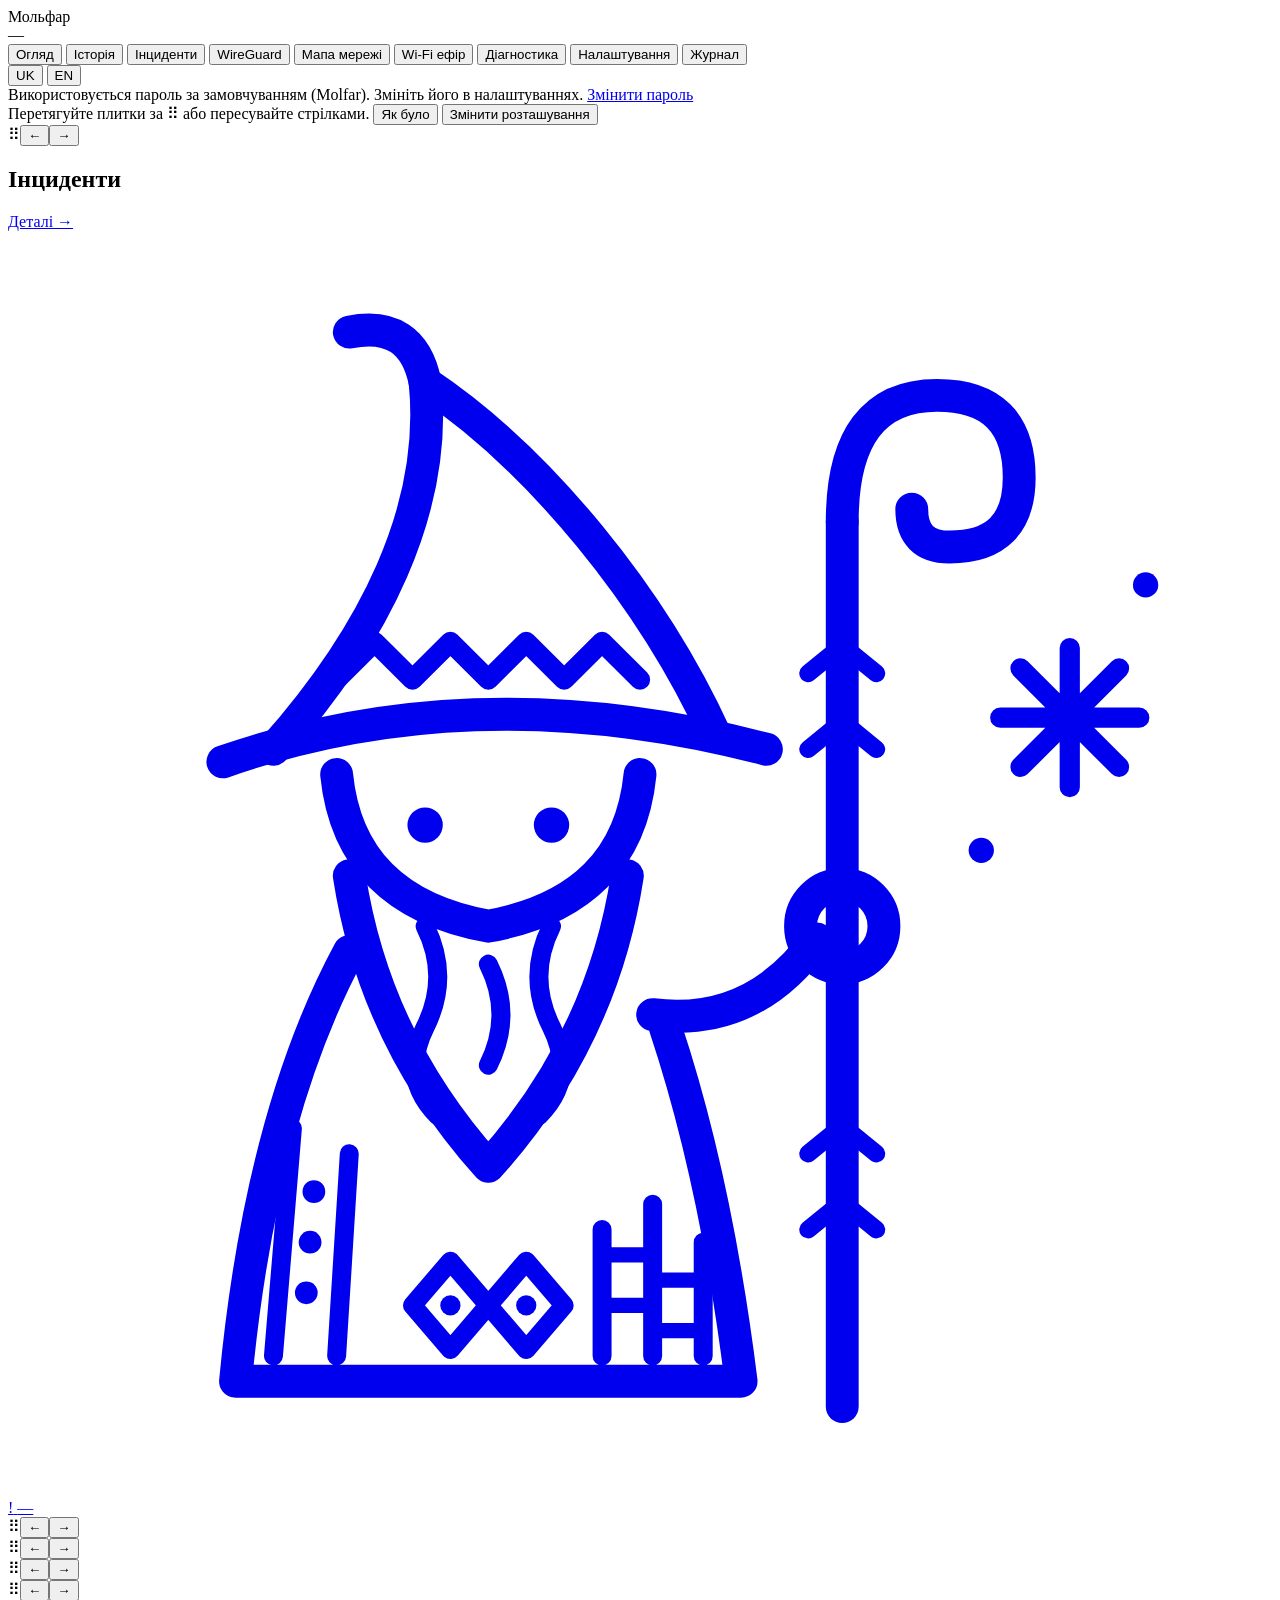
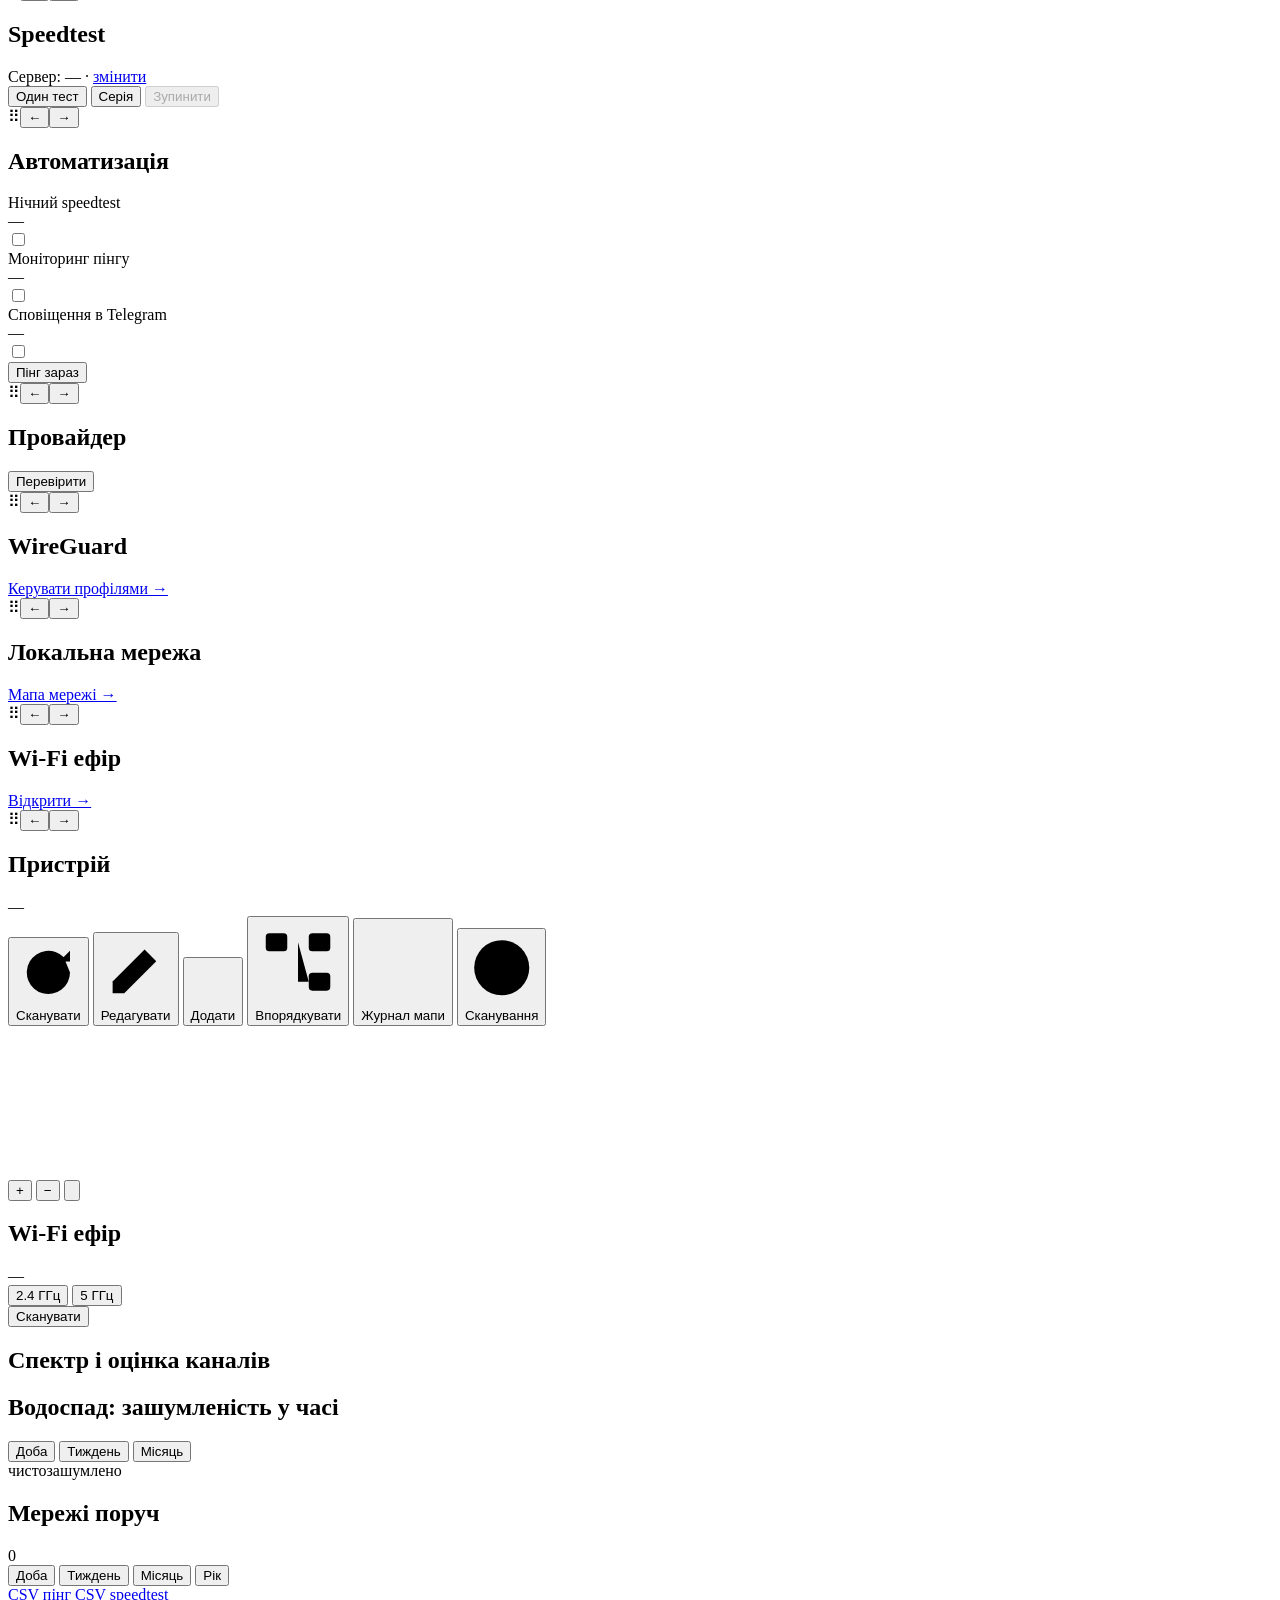
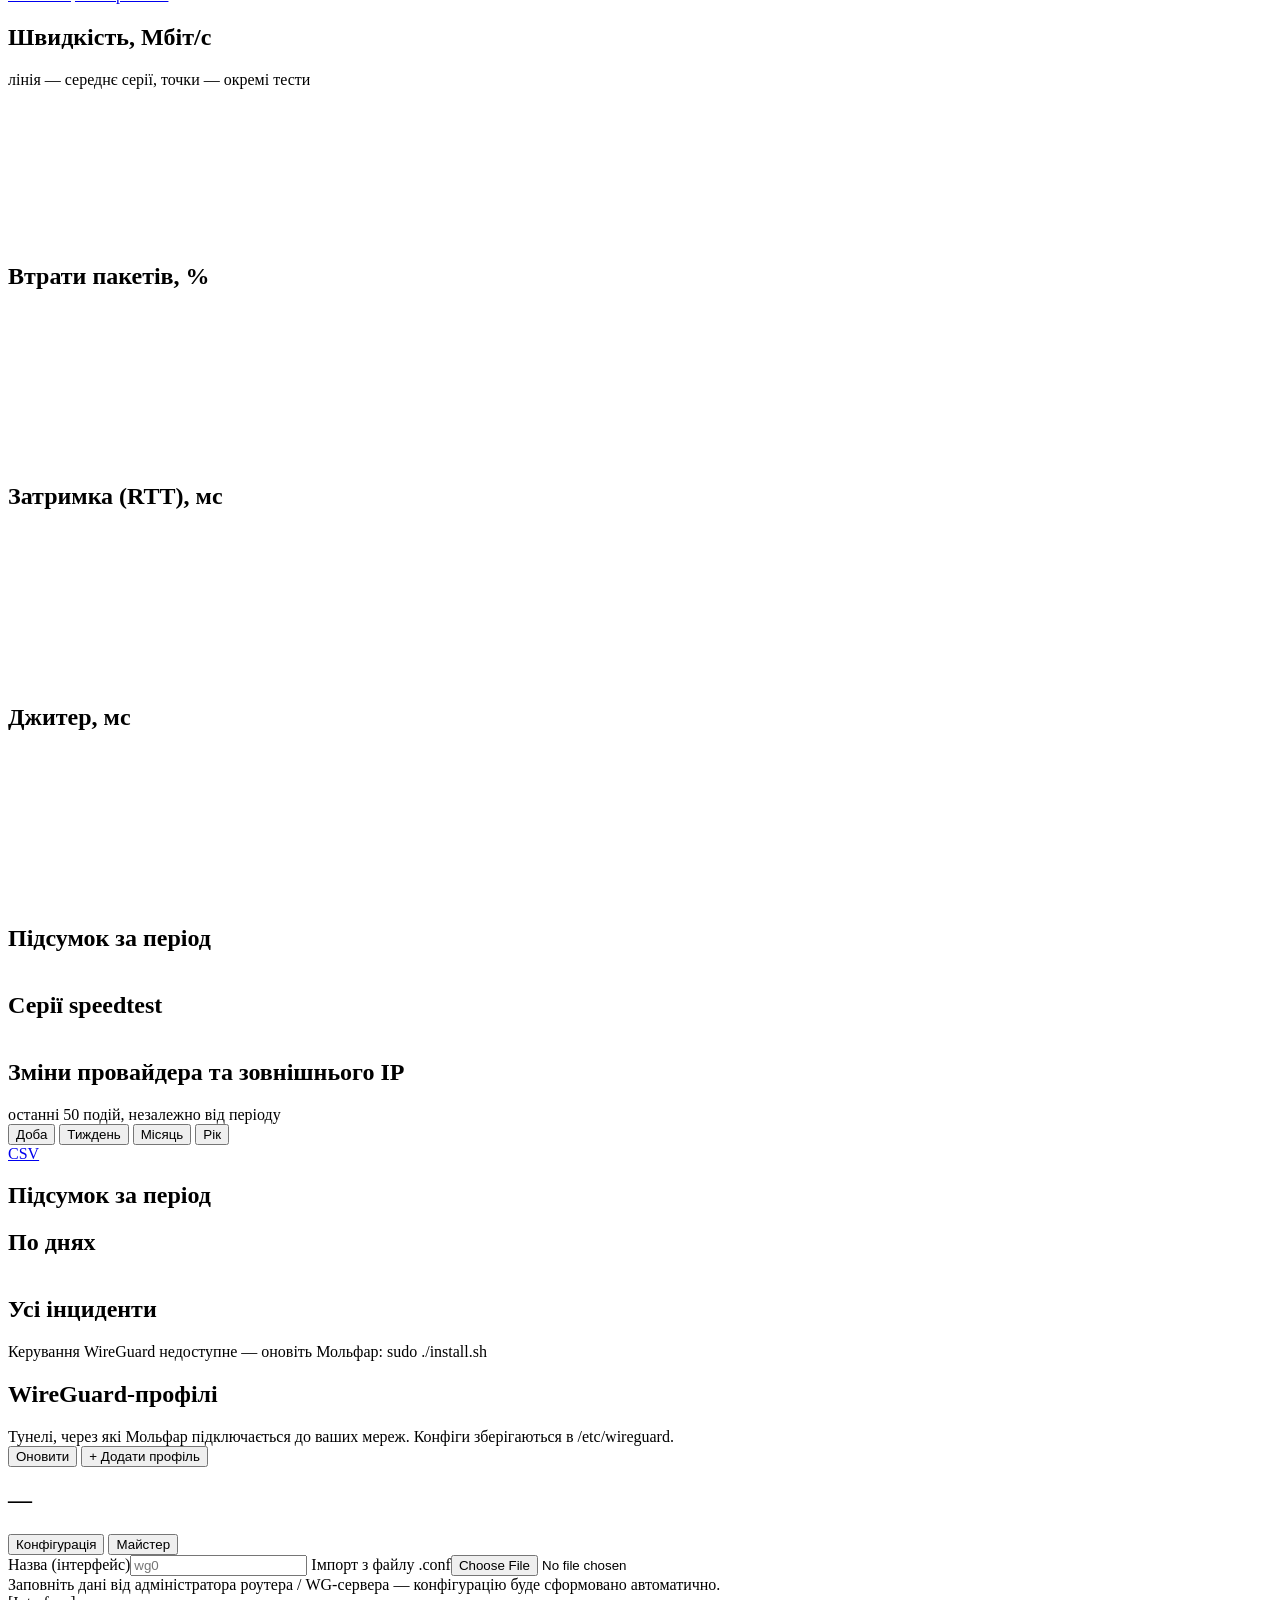
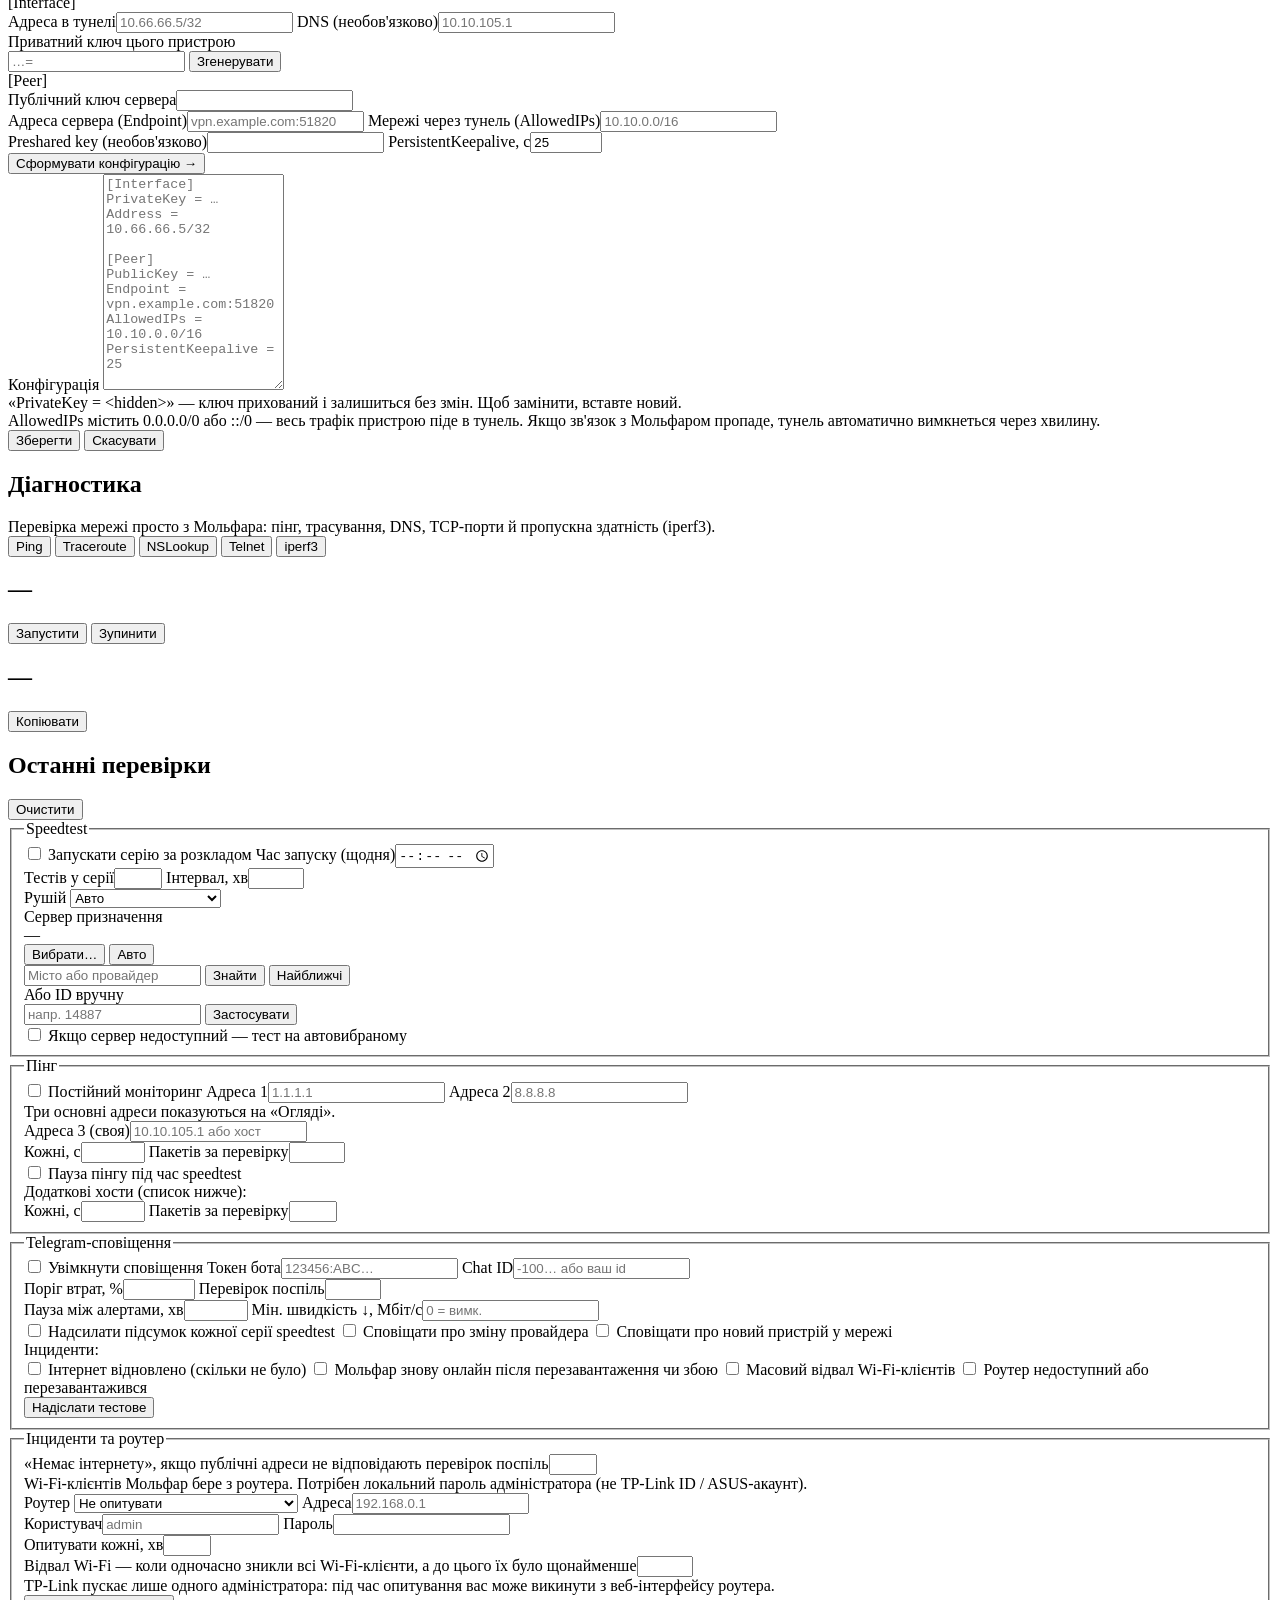
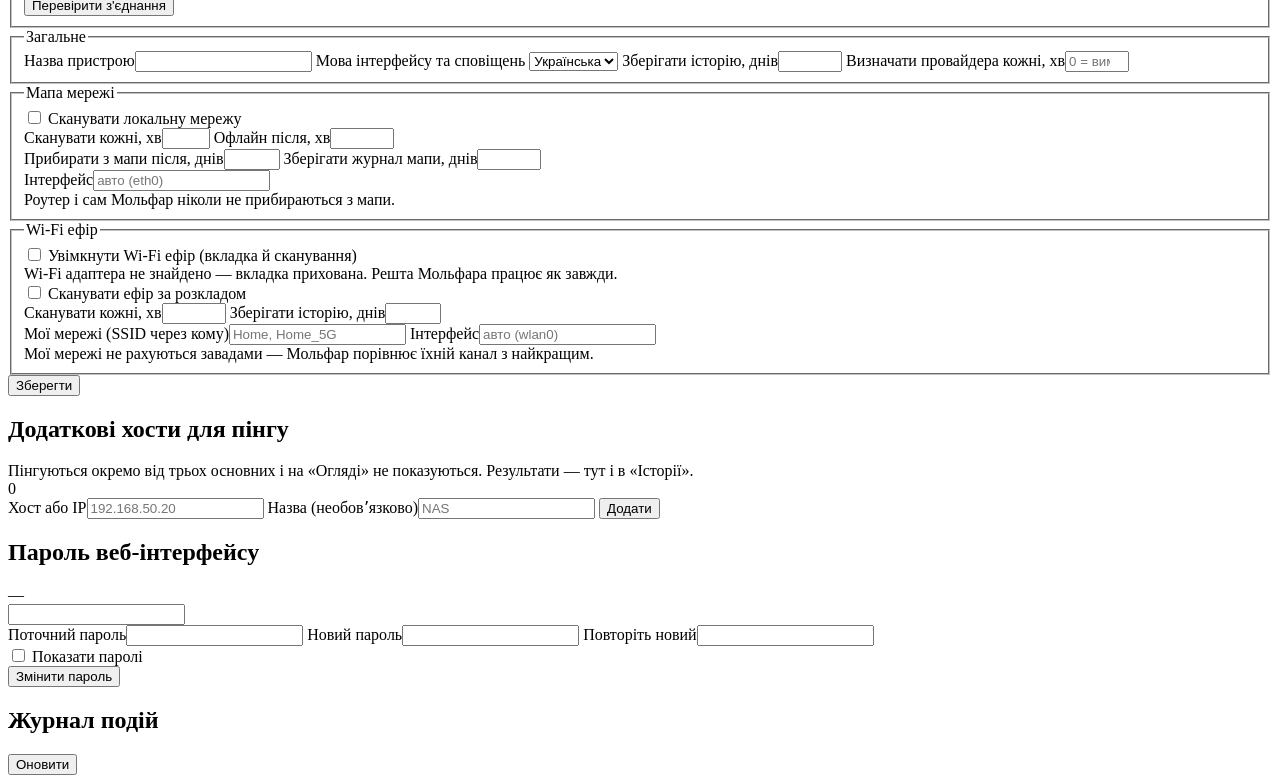
==== commit 3b3637c9: "update Molfar: add nslookup, telnet (TCP port check) and iperf3" ====
--- a/advanced-version_docker/molfar/static/index.html
+++ b/advanced-version_docker/molfar/static/index.html
@@ -6,6 +6,7 @@
 <title>Мольфар</title>
 <link rel="stylesheet" href="/static/style.css">
 <link rel="stylesheet" href="/static/netmap.css">
+<link rel="stylesheet" href="/static/diag.css">
 <link rel="stylesheet" href="/static/wifi.css">
 <link rel="icon" href="data:image/svg+xml,<svg xmlns='http://www.w3.org/2000/svg' viewBox='0 0 16 16'><circle cx='8' cy='8' r='6' fill='%2322c55e'/></svg>">
 </head>
@@ -25,6 +26,7 @@
     <button data-tab="wg">WireGuard</button>
     <button data-tab="netmap" data-i18n="tab_netmap">Мапа мережі</button>
     <button data-tab="wifi" data-i18n="tab_wifi" class="hidden">Wi-Fi ефір</button>
+    <button data-tab="diag" data-i18n="tab_diag">Діагностика</button>
     <button data-tab="settings" data-i18n="tab_settings">Налаштування</button>
     <button data-tab="events" data-i18n="tab_events">Журнал</button>
   </nav>
@@ -202,8 +204,8 @@
       </div>
       <div class="toolbar-right">
         <div class="seg" id="wf-band" role="group" aria-label="Band">
-          <button type="button" data-band="2.4">2.4 ГГц</button>
-          <button type="button" data-band="5">5 ГГц</button>
+          <button type="button" data-band="2.4" data-i18n="band_2_4">2.4 ГГц</button>
+          <button type="button" data-band="5" data-i18n="band_5">5 ГГц</button>
         </div>
         <button class="btn primary" id="wf-scan" type="button" data-i18n="wf_scan">Сканувати</button>
       </div>
@@ -385,6 +387,52 @@
   </section>
 
   <!-- НАЛАШТУВАННЯ -->
+  <section id="tab-diag" class="tab">
+    <div class="toolbar">
+      <div>
+        <h2 data-i18n="tab_diag">Діагностика</h2>
+        <div class="muted small" data-i18n="dg_sub">Перевірка мережі просто з Мольфара: пінг, трасування, DNS, TCP-порти й пропускна здатність (iperf3).</div>
+      </div>
+      <div class="toolbar-right">
+        <div class="seg" id="dg-tools" role="group" aria-label="Tool">
+          <button type="button" data-tool="ping">Ping</button>
+          <button type="button" data-tool="traceroute">Traceroute</button>
+          <button type="button" data-tool="nslookup">NSLookup</button>
+          <button type="button" data-tool="telnet">Telnet</button>
+          <button type="button" data-tool="iperf3">iperf3</button>
+        </div>
+      </div>
+    </div>
+    <div id="dg-missing" class="notice hidden"></div>
+    <div class="dg-grid">
+      <form class="card" id="dg-form" autocomplete="off">
+        <div class="card-head"><h2 id="dg-form-title">—</h2></div>
+        <div class="muted" id="dg-form-hint"></div>
+        <div id="dg-fields"></div>
+        <div class="dg-chips" id="dg-quick"></div>
+        <div class="dg-actions">
+          <button class="btn primary" id="dg-run" type="submit" data-i18n="dg_run">Запустити</button>
+          <button class="btn danger hidden" id="dg-stop" type="button" data-i18n="dg_stop">Зупинити</button>
+        </div>
+      </form>
+      <div class="card hidden" id="dg-out">
+        <div class="card-head">
+          <h2 id="dg-out-title">—</h2>
+          <div class="dg-head-r"><span id="dg-out-status"></span><button class="btn small" id="dg-copy" type="button" data-i18n="dg_copy">Копіювати</button></div>
+        </div>
+        <div class="dg-progress hidden" id="dg-progress"><div></div></div>
+        <div id="dg-result"></div>
+        <div id="dg-cmd"></div>
+        <pre class="dg-console" id="dg-console"></pre>
+      </div>
+    </div>
+    <div class="card" id="dg-server"></div>
+    <div class="card">
+      <div class="card-head"><h2 data-i18n="dg_hist_title">Останні перевірки</h2><button class="btn small hidden" id="dg-hist-clear" type="button" data-i18n="dg_hist_clear">Очистити</button></div>
+      <div class="table-wrap"><table id="dg-history"></table></div>
+    </div>
+  </section>
+
   <section id="tab-settings" class="tab">
     <form id="settings-form" autocomplete="off">
       <div class="grid two">
@@ -602,5 +650,6 @@
 <script src="/static/netmap-icons.js"></script>
 <script src="/static/netmap.js"></script>
 <script src="/static/wifi.js"></script>
+<script src="/static/diag.js"></script>
 </body>
 </html>
